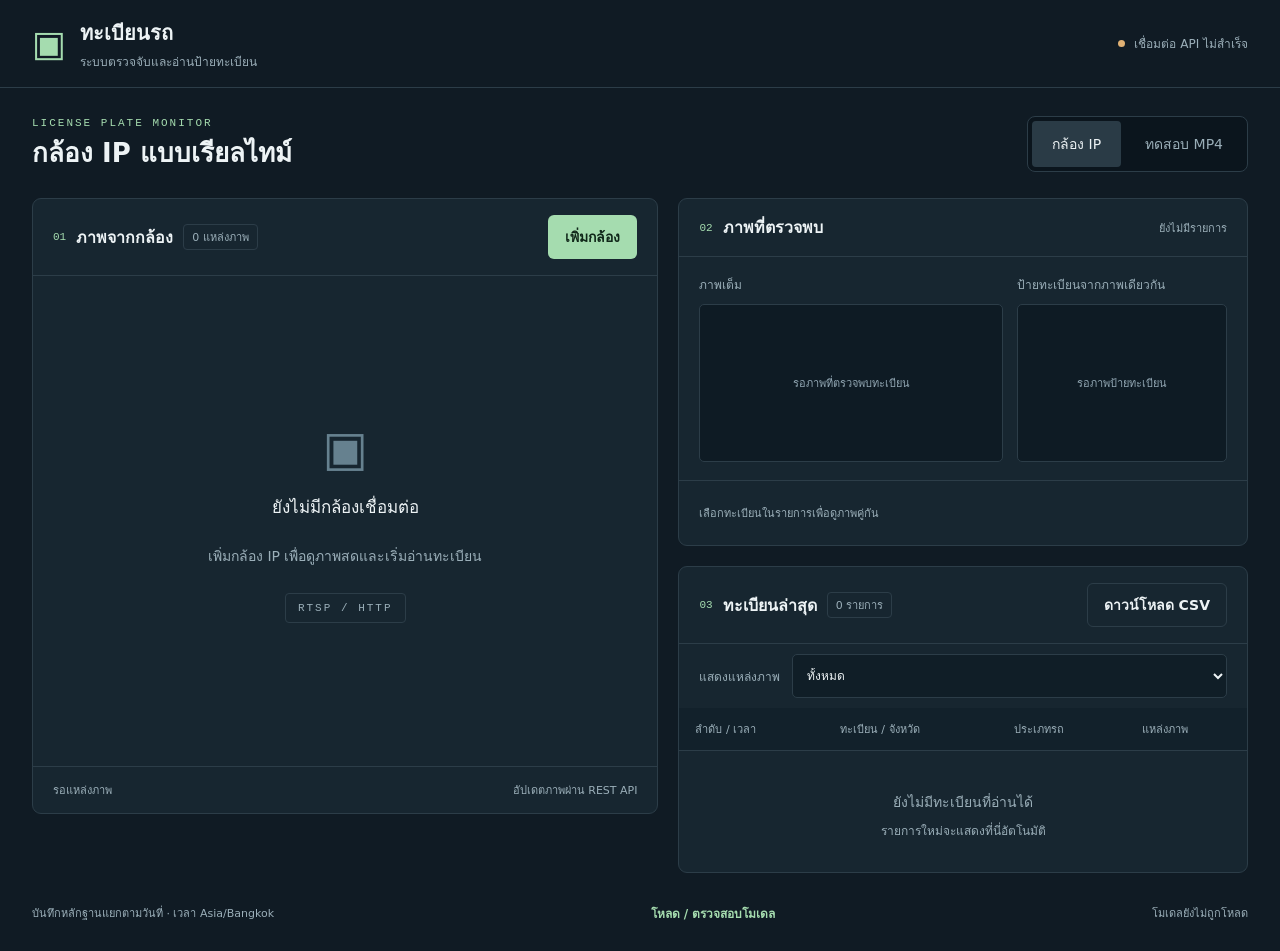
==== frontend/index.html @ 0d987fe3 "Initial commit: license plate detection system (backend + frontend + model artifacts)" ====
<!doctype html>
<html lang="th" data-type="software">
<head>
  <meta charset="utf-8"><meta name="viewport" content="width=device-width,initial-scale=1">
  <title>ระบบอ่านป้ายทะเบียนรถ</title>
  <meta name="description" content="ดูกล้อง IP และทดสอบวิดีโอ พร้อมภาพหลักฐานและประวัติทะเบียนรถ">
  <meta name="page-type" content="software"><meta name="site-kind" content="software">
  <meta name="theme-color" content="#101b24">
  <link rel="stylesheet" href="styles.css"><script defer src="app.js"></script>
</head>
<body>
<a class="skip" href="#workspace">ข้ามไปพื้นที่ทำงาน</a>
<header><div class="brand"><span class="mark" aria-hidden="true">▣</span><div><strong>ทะเบียนรถ</strong><small>ระบบตรวจจับและอ่านป้ายทะเบียน</small></div></div><div class="connection"><i id="connection-dot"></i><span id="connection">กำลังเชื่อมต่อ API</span></div></header>
<main id="workspace">
  <div class="toolbar"><div><p class="eyebrow">LICENSE PLATE MONITOR</p><h1 id="page-title">กล้อง IP แบบเรียลไทม์</h1></div><nav aria-label="โหมดการทำงาน"><a id="camera-tab" href="index.html">กล้อง IP</a><a id="video-tab" href="video.html">ทดสอบ MP4</a></nav></div>
  <div id="notice" class="notice" role="status" hidden></div>
  <div class="workspace">
    <section class="panel sources-panel" aria-labelledby="source-heading">
      <div class="panel-head"><div><span class="section-number">01</span><h2 id="source-heading">ภาพจากกล้อง</h2><span id="source-count" class="badge">0 แหล่งภาพ</span></div><button id="add-source">เพิ่มกล้อง</button></div>
      <form id="camera-form" hidden><label>ชื่อกล้อง<input id="camera-name" required maxlength="80" placeholder="กล้องทางเข้า"></label><label>URL กล้อง IP<input id="camera-url" required placeholder="rtsp://user:password@192.168.1.10:554/stream" type="text"></label><div class="form-actions"><button type="submit">เชื่อมต่อกล้อง</button><button type="button" class="secondary" id="cancel-camera">ยกเลิก</button></div><p id="camera-error" class="error" role="alert"></p></form>
      <input type="file" id="video-file" accept="video/mp4,.mp4" hidden>
      <div id="source-list" class="source-list"></div>
      <div id="empty-sources" class="empty sources-empty"><span class="empty-icon" aria-hidden="true">▣</span><h3 id="empty-title">ยังไม่มีกล้องเชื่อมต่อ</h3><p id="empty-description">เพิ่มกล้อง IP เพื่อดูภาพสดและเริ่มอ่านทะเบียน</p><span class="format" id="source-format">RTSP / HTTP</span></div>
      <div class="panel-foot"><span id="source-summary">รอแหล่งภาพ</span><span>อัปเดตภาพผ่าน REST API</span></div>
    </section>
    <div class="right-column">
      <section class="panel evidence" aria-labelledby="evidence-heading"><div class="panel-head"><div><span class="section-number">02</span><h2 id="evidence-heading">ภาพที่ตรวจพบ</h2></div><span id="event-id" class="muted">ยังไม่มีรายการ</span></div>
        <div class="evidence-grid"><div><div class="image-label">ภาพเต็ม</div><div class="image-stage full-stage"><img id="full-image" alt="ภาพเต็มจากเหตุการณ์ที่เลือก" hidden><span id="full-empty">รอภาพที่ตรวจพบทะเบียน</span></div></div><div><div class="image-label">ป้ายทะเบียนจากภาพเดียวกัน</div><div class="image-stage crop-stage"><img id="crop-image" alt="ป้ายทะเบียนที่ตัดจากภาพเต็มเดียวกัน" hidden><span id="crop-empty">รอภาพป้ายทะเบียน</span></div></div></div>
        <div id="event-detail" class="event-detail"><span class="muted">เลือกทะเบียนในรายการเพื่อดูภาพคู่กัน</span></div>
      </section>
      <section class="panel logs" aria-labelledby="log-heading"><div class="panel-head"><div><span class="section-number">03</span><h2 id="log-heading">ทะเบียนล่าสุด</h2><span id="log-count" class="badge">0 รายการ</span></div><a id="export-link" class="button secondary" download href="http://127.0.0.1:8000/api/export.csv">ดาวน์โหลด CSV</a></div><label class="filter">แสดงแหล่งภาพ<select id="source-filter"><option value="">ทั้งหมด</option></select></label><div class="table-wrap"><table><thead><tr><th>ลำดับ / เวลา</th><th>ทะเบียน / จังหวัด</th><th>ประเภทรถ</th><th>แหล่งภาพ</th></tr></thead><tbody id="log-body"></tbody></table><div id="empty-logs" class="empty"><p>ยังไม่มีทะเบียนที่อ่านได้</p><small>รายการใหม่จะแสดงที่นี่อัตโนมัติ</small></div></div></section>
    </div>
  </div>
  <footer><span>บันทึกหลักฐานแยกตามวันที่ · เวลา Asia/Bangkok</span><button id="load-models" class="text-button">โหลด / ตรวจสอบโมเดล</button><span id="model-status">โมเดลยังไม่ถูกโหลด</span></footer>
</main>
</body></html>
---- frontend/styles.css ----
:root{color-scheme:dark;--bg:#101b24;--panel:#172630;--line:#2c3d48;--text:#edf3f5;--muted:#9bafb9;--accent:#a5dcaf;--ink:#102719;font-family:"Leelawadee UI",Tahoma,system-ui,sans-serif;font-size:14px}*{box-sizing:border-box}body{margin:0;background:var(--bg);color:var(--text)}button,input,select{font:inherit}a{color:inherit}button,.button{min-height:44px;padding:10px 16px;background:var(--accent);border:1px solid transparent;color:var(--ink);border-radius:6px;cursor:pointer;text-decoration:none;display:inline-flex;align-items:center;justify-content:center;font-weight:600;transition:transform .15s,background .15s}button:hover,.button:hover{transform:translateY(-2px);filter:brightness(1.08)}button:active{transform:translateY(0)}button:disabled{opacity:.5;cursor:wait}.secondary{background:transparent;color:var(--text);border-color:var(--line)}:focus-visible{outline:3px solid var(--accent);outline-offset:3px}.skip{position:absolute;top:-80px;left:16px;z-index:10;background:var(--accent);color:var(--ink);padding:12px}.skip:focus{top:8px}header{height:88px;border-bottom:1px solid var(--line);padding:0 32px;display:flex;align-items:center;justify-content:space-between}.brand{display:flex;gap:14px;align-items:center}.brand strong{font-size:20px}.brand small{display:block;color:var(--muted);margin-top:3px;font-size:12px}.mark{color:var(--accent);font-size:36px}.connection{display:flex;gap:9px;align-items:center;font-size:12px;color:var(--muted)}.connection i{width:7px;height:7px;border-radius:50%;background:#e0b174}.connection i.online{background:var(--accent)}main{padding:28px 32px 16px;max-width:1920px;margin:auto}.toolbar{display:flex;justify-content:space-between;align-items:center;margin-bottom:26px;gap:20px}.eyebrow{font:11px Consolas,monospace;letter-spacing:2px;color:var(--accent);margin:0 0 8px}h1{font-size:26px;line-height:1.3;margin:0;font-weight:600}nav{display:flex;padding:4px;background:#0b151d;border:1px solid var(--line);border-radius:8px;gap:4px}nav a{padding:12px 20px;min-height:44px;text-decoration:none;color:var(--muted);border-radius:4px}nav a[aria-current]{background:#2a3b46;color:var(--text)}.workspace{display:grid;grid-template-columns:minmax(0,1.1fr) minmax(0,1fr);gap:20px;align-items:start}.panel{background:var(--panel);border:1px solid var(--line);border-radius:9px;overflow:hidden;min-width:0}.panel-head{display:flex;align-items:center;justify-content:space-between;padding:16px 20px;border-bottom:1px solid var(--line);gap:12px;flex-wrap:wrap}.panel-head>div{display:flex;gap:10px;align-items:center}.section-number{font:11px Consolas,monospace;color:var(--accent)}h2{font-size:16px;font-weight:600;margin:0}.badge{color:var(--muted);font-size:11px;border:1px solid var(--line);padding:3px 8px;border-radius:4px}.right-column{display:flex;flex-direction:column;gap:20px}.empty{padding:32px 16px;text-align:center;color:var(--muted)}.empty p{margin:8px 0}.empty h3{font-size:17px;color:var(--text);font-weight:500}.empty small{font-size:12px}.sources-empty{min-height:490px;display:flex;flex-direction:column;justify-content:center;align-items:center}.empty-icon{font-size:48px;color:#66818f}.format{font:11px Consolas,monospace;letter-spacing:2px;border:1px solid var(--line);border-radius:4px;padding:8px 12px;margin-top:18px}.panel-foot{padding:14px 20px;display:flex;justify-content:space-between;gap:12px;font-size:11px;color:var(--muted);border-top:1px solid var(--line)}.evidence-grid{padding:18px 20px;display:grid;grid-template-columns:1.45fr 1fr;gap:14px}.image-label{font-size:12px;color:var(--muted);margin-bottom:10px}.image-stage{height:158px;background:#0e1b24;border:1px solid var(--line);border-radius:5px;display:flex;align-items:center;justify-content:center;overflow:hidden}.image-stage img{width:100%;height:100%;object-fit:contain}.image-stage span{font-size:11px;color:#91a6b2;text-align:center;padding:12px}.event-detail{border-top:1px solid var(--line);padding:16px 20px;display:flex;gap:14px;align-items:center;flex-wrap:wrap;min-height:65px}.plate{font-size:22px;font-weight:700;color:var(--accent)}.muted{font-size:11px;color:var(--muted)}.filter{padding:10px 20px;display:flex;gap:12px;align-items:center;color:var(--muted);font-size:12px}.filter select{flex:1;min-width:0}select,input{background:#101e27;color:var(--text);border:1px solid var(--line);border-radius:5px;padding:10px;min-height:44px}table{border-collapse:collapse;width:100%;text-align:left;font-size:12px}th{background:#12212b;font-size:11px;font-weight:400;color:var(--muted)}th,td{padding:12px 16px;border-bottom:1px solid var(--line)}td small{display:block;color:var(--muted);margin-top:5px}td button{padding:0;background:none;color:var(--text);min-height:44px;text-align:left;justify-content:flex-start}tr.selected{background:#253d40}.table-wrap{max-height:310px;overflow:auto}.source-list{padding:0 16px}.source-card{padding:16px 0;border-bottom:1px solid var(--line)}.source-meta{display:flex;align-items:center;justify-content:space-between;gap:12px;margin-bottom:10px}.source-meta strong{font-weight:500}.source-meta small{color:var(--muted);margin-left:10px}.source-card img{width:100%;max-height:420px;object-fit:contain;background:#0b141b;border-radius:4px;display:block}.source-card .error{font-size:12px}.source-card button{min-height:44px;padding:8px 12px}.source-wait{color:var(--muted);padding:24px;text-align:center;background:#0b141b}.error{color:#ffbaab;overflow-wrap:anywhere}form{padding:20px;border-bottom:1px solid var(--line)}form label{display:block;margin-bottom:14px;color:var(--muted);font-size:12px}form input{display:block;width:100%;margin-top:6px}.form-actions{display:flex;gap:10px}.notice{padding:12px 16px;background:#3b3025;border:1px solid #806540;border-radius:6px;margin-bottom:18px;overflow-wrap:anywhere}footer{display:flex;gap:20px;align-items:center;justify-content:space-between;color:var(--muted);font-size:11px;padding-top:18px;flex-wrap:wrap}.text-button{background:none;color:var(--accent);padding:6px;min-height:44px;font-size:12px}#model-status{max-width:600px;overflow-wrap:anywhere}[hidden]{display:none!important}@media(min-width:1500px){.image-stage{height:210px}.sources-empty{min-height:570px}}@media(max-width:1050px){main{padding:22px 20px}.workspace{grid-template-columns:1fr 1fr;gap:14px}.panel-head{padding:14px}.evidence-grid{grid-template-columns:1fr}.image-stage{height:150px}.sources-empty{min-height:560px}th,td{padding:10px}.panel-head>div{gap:7px}}@media(max-width:760px){header{padding:0 18px;height:78px}.brand small{display:none}main{padding:20px 16px}.toolbar{align-items:stretch;flex-direction:column}h1{font-size:24px}nav a{flex:1;text-align:center}.workspace{grid-template-columns:1fr}.sources-empty{min-height:260px}.evidence-grid{grid-template-columns:1fr 1fr;padding:14px}.image-stage{height:130px}.panel-head{gap:10px}.badge{font-size:10px}footer{gap:8px}.connection{font-size:10px}.table-wrap{max-height:400px}.panel-foot{flex-wrap:wrap}th,td{padding:10px 8px;font-size:11px}td button{font-size:12px}.panel-head .button{font-size:12px;padding:8px 10px}#event-id{display:none}}@media(prefers-reduced-motion:reduce){*{transition:none!important}}
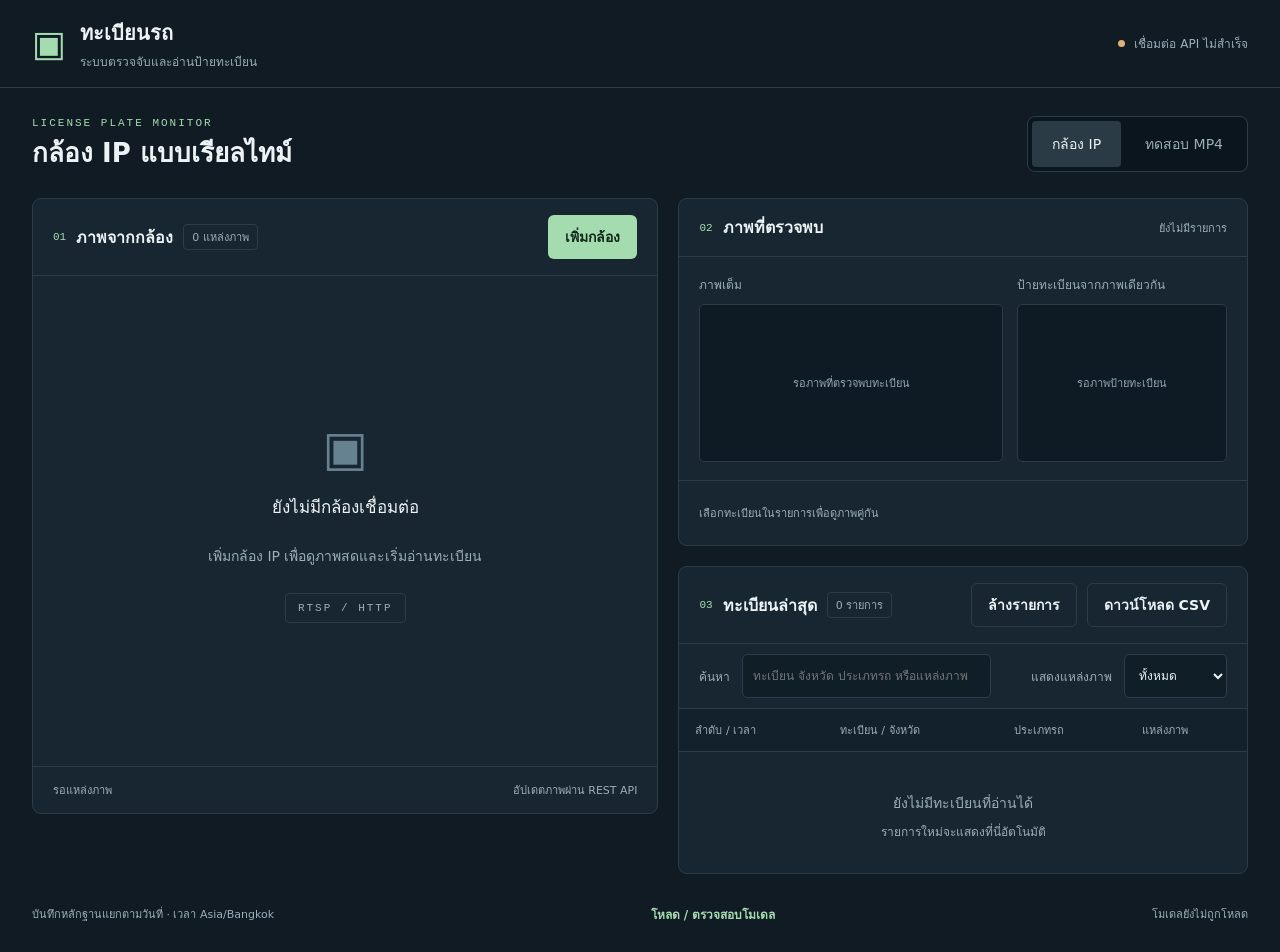
==== commit f4acd907: "Complete license plate pipeline and project setup" ====
--- a/frontend/index.html
+++ b/frontend/index.html
@@ -6,7 +6,7 @@
   <meta name="description" content="ดูกล้อง IP และทดสอบวิดีโอ พร้อมภาพหลักฐานและประวัติทะเบียนรถ">
   <meta name="page-type" content="software"><meta name="site-kind" content="software">
   <meta name="theme-color" content="#101b24">
-  <link rel="stylesheet" href="styles.css"><script defer src="app.js"></script>
+  <link rel="stylesheet" href="styles.css"><link rel="stylesheet" href="filters.css"><script defer src="app.js"></script>
 </head>
 <body>
 <a class="skip" href="#workspace">ข้ามไปพื้นที่ทำงาน</a>
@@ -28,7 +28,7 @@
         <div class="evidence-grid"><div><div class="image-label">ภาพเต็ม</div><div class="image-stage full-stage"><img id="full-image" alt="ภาพเต็มจากเหตุการณ์ที่เลือก" hidden><span id="full-empty">รอภาพที่ตรวจพบทะเบียน</span></div></div><div><div class="image-label">ป้ายทะเบียนจากภาพเดียวกัน</div><div class="image-stage crop-stage"><img id="crop-image" alt="ป้ายทะเบียนที่ตัดจากภาพเต็มเดียวกัน" hidden><span id="crop-empty">รอภาพป้ายทะเบียน</span></div></div></div>
         <div id="event-detail" class="event-detail"><span class="muted">เลือกทะเบียนในรายการเพื่อดูภาพคู่กัน</span></div>
       </section>
-      <section class="panel logs" aria-labelledby="log-heading"><div class="panel-head"><div><span class="section-number">03</span><h2 id="log-heading">ทะเบียนล่าสุด</h2><span id="log-count" class="badge">0 รายการ</span></div><a id="export-link" class="button secondary" download href="http://127.0.0.1:8000/api/export.csv">ดาวน์โหลด CSV</a></div><label class="filter">แสดงแหล่งภาพ<select id="source-filter"><option value="">ทั้งหมด</option></select></label><div class="table-wrap"><table><thead><tr><th>ลำดับ / เวลา</th><th>ทะเบียน / จังหวัด</th><th>ประเภทรถ</th><th>แหล่งภาพ</th></tr></thead><tbody id="log-body"></tbody></table><div id="empty-logs" class="empty"><p>ยังไม่มีทะเบียนที่อ่านได้</p><small>รายการใหม่จะแสดงที่นี่อัตโนมัติ</small></div></div></section>
+      <section class="panel logs" aria-labelledby="log-heading"><div class="panel-head"><div><span class="section-number">03</span><h2 id="log-heading">ทะเบียนล่าสุด</h2><span id="log-count" class="badge">0 รายการ</span></div><div><button id="clear-events" class="secondary" type="button">ล้างรายการ</button><a id="export-link" class="button secondary" download href="http://127.0.0.1:8000/api/export.csv">ดาวน์โหลด CSV</a></div></div><div class="log-filters"><label class="filter search-filter">ค้นหา<input id="event-search" type="search" placeholder="ทะเบียน จังหวัด ประเภทรถ หรือแหล่งภาพ" autocomplete="off"></label><label class="filter">แสดงแหล่งภาพ<select id="source-filter"><option value="">ทั้งหมด</option></select></label></div><div class="table-wrap"><table><thead><tr><th>ลำดับ / เวลา</th><th>ทะเบียน / จังหวัด</th><th>ประเภทรถ</th><th>แหล่งภาพ</th></tr></thead><tbody id="log-body"></tbody></table><div id="empty-logs" class="empty"><p>ยังไม่มีทะเบียนที่อ่านได้</p><small>รายการใหม่จะแสดงที่นี่อัตโนมัติ</small></div></div></section>
     </div>
   </div>
   <footer><span>บันทึกหลักฐานแยกตามวันที่ · เวลา Asia/Bangkok</span><button id="load-models" class="text-button">โหลด / ตรวจสอบโมเดล</button><span id="model-status">โมเดลยังไม่ถูกโหลด</span></footer>
--- a/frontend/filters.css
+++ b/frontend/filters.css
@@ -0,0 +1,21 @@
+.log-filters {
+  display: grid;
+  grid-template-columns: minmax(0, 1.4fr) minmax(0, 1fr);
+  border-bottom: 1px solid var(--line);
+}
+
+.log-filters .filter {
+  margin: 0;
+}
+
+.search-filter input,
+.log-filters select {
+  flex: 1;
+  min-width: 0;
+}
+
+@media (max-width: 760px) {
+  .log-filters {
+    grid-template-columns: 1fr;
+  }
+}
